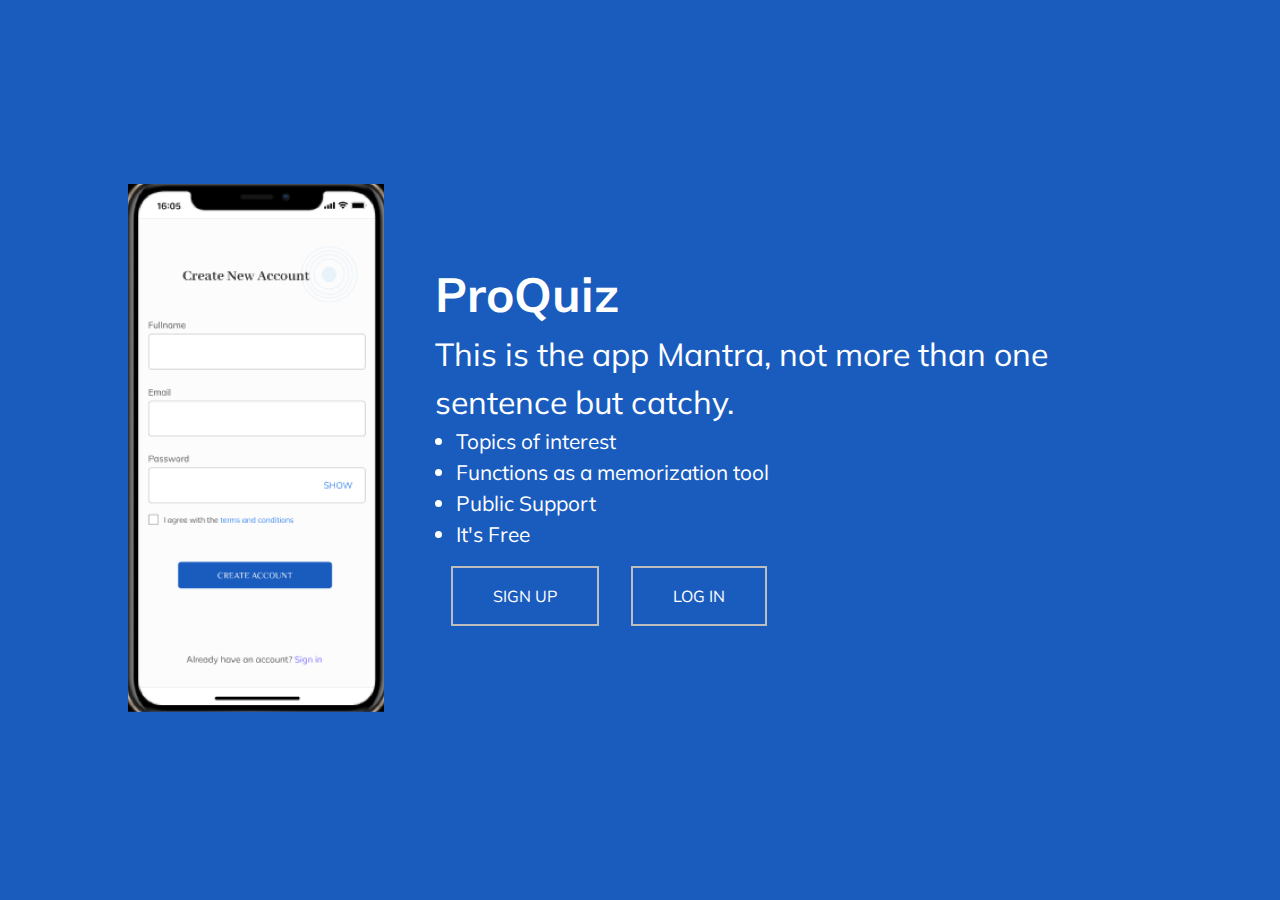
==== task1/landing-page/landing-page.html @ cf9de270 "Changing landing.html to landing-page.html" ====
<!DOCTYPE html>
<html lang="en">
    <head>
        <meta charset="UTF-8">
        <meta name="viewport" content="width=device-width, initial-scale=1.0">
        <title>ProQuiz | Landing Page</title>
        <link href="https://fonts.googleapis.com/css2?family=Mulish:wght@400;700&display=swap" rel="stylesheet">
        <link rel="stylesheet" href="../public/styles.css" type="text/css">
        <link rel="stylesheet" href="./landing-page.css" type="text/css">
    </head>
    <body>
        <main>
            <!-- Main section -->
            <section id="main-section" class="flex">
                <div id="main-div" class="flex">
                    <!-- Image container -->
                    <div id="image-div">
                        <img src="../public/images/phone.png" alt="">
                    </div>
                    <!-- Text section -->
                    <section id="text-section">
                        <h1>ProQuiz</h1>
                        <p id="mantra">This is the app Mantra, not more than one sentence but catchy.</p>
                        <ul id="features">
                            <li>Topics of interest</li>
                            <li>Functions as a memorization tool</li>
                            <li>Public Support</li>
                            <li>It's Free</li>
                        </ul>
                        <div id="links" class="flex">
                            <a href="../signup/signup.html">Sign up</a>
                            <a href="../login/login.html">Log in</a>
                        </div>
                    </section>
                </div>
            </section>
        </main>
    </body>
</html>
---- task1/public/styles.css ----
/* General styles */
:root {
    --primary-color: #1a5cbe;
    --dark-gray: #240c0c;
}

* {
    box-sizing: border-box;
    margin: 0;
    padding: 0;
}

html {
    font-size: 16px;
}

body {
    background-color: var(--primary-color);
    font-family: 'Mulish', sans-serif;
}

body.form-page {
    background-color: rgba(26, 92, 190, 0.7);
}

a {
    color: #fff;
    text-decoration: none;
}

a:hover {
    text-decoration: underline;
}

/* Main section */
#main-section {
    align-items: center;
    height: 100vh;
}

#main-div {
    align-items: center;
    flex-wrap: wrap;
    justify-content: space-between;
    margin: 0 auto;
    width: 80%;
}

/* Text section */
#text-section {
    color: #fff;
    line-height: 1.5;
    width: 70%;
}

h1 {
    font-size: 3rem;
}

#mantra {
    font-size: 2rem;
}

#features {
    font-size: 1.3rem;
    margin-left: 1em;
}

/* Image div */
#image-div {
    height: 85%;
    margin-right: 1.5em;
    min-width: 85px;
    overflow: hidden;
    width: 25%;
}

#image-div img {
    width: 100%;
}

/* Form section */
.form-section {
    align-items: center;
    background-color: var(--primary-color);
    color: #fff;
    flex-direction: column;
    height: 80%;
    left: 50%;
    max-width: 700px;
    padding: 1em;
    position: absolute;
    top: 50%;
    transform: translate(-50%, -50%);
    width: 90%;
}

form h2 {
    font-family: 'Abhaya Libre', sans-serif;
    font-weight: bold;
    margin: 1.5em 0;
}

.form-input {
    flex-direction: column;
    margin-bottom: 1em;
}

.form-input label {
    font-size: 0.875rem;
    font-weight: bold;
}

.form-input input {
    border: 1px solid #bdbdbd;
    font-family: 'Mulish', sans-serif;
    font-size: 1rem;
    font-weight: bold;
    margin: 0.4em 0;
    padding: 0.5em;
    width: 100%;
}

/* Password section */
.password-div {
    position: relative;
}

#password {
    padding-right: 3.5em;
}

.show {
    color: var(--primary-color);
    font-size: 0.8rem;
    font-weight: bold;
    position: absolute;
    right: 7px;
    text-transform: uppercase;
    top: 50%;
    transform: translateY(-50%);
}

.show:hover {
    color: #f00;
    cursor: pointer;
}

/* Submit button */
.submit-btn {
    background-color: #fff;
    border: none;
    box-shadow: 0px 4px 4px rgba(0, 0, 0, 0.25);
    color: var(--primary-color);
    cursor: pointer;
    display: block;
    font-family: 'Abhaya Libre', sans-serif;
    font-weight: bold;
    font-size: 1rem;
    margin: 2em 0;
    padding: 0.5em 2em;
}

/* General classes */
.flex {
    display: flex;
}

.dark-gray {
    color: var(--dark-gray);
}

.center button {
    margin: 1.5em auto;
}

/* Media queries */
@media (max-width: 900px) {
    html {
        font-size: 12px;
    }

    h1 {
        font-size: 2.5rem;
    }
}

@media (max-width: 500px) {
    #main-section {
        align-items: flex-start;
    }

    #main-div {
        justify-content: center;
        margin-top: 1em;
        width: 95%;
    }

    #text-section {
        width: 95%;
    }

    .form-input input {
        width: 100%;
    }
}
---- task1/landing-page/landing-page.css ----
/* Links */
#links {
    flex-wrap: wrap;
}

#links a {
    border: 2px solid #bdbdbd;
    color: #fff;
    display: block;
    margin: 1em;
    min-width: 50px;
    padding: 1em 2.5em;
    text-transform: uppercase;
}

#links a:hover {
    background-color: #fff;
    color: var(--primary-color);
}

/* Media queries */
@media (max-width: 400px) {
    #links a {
        padding: 1em;
    }
}
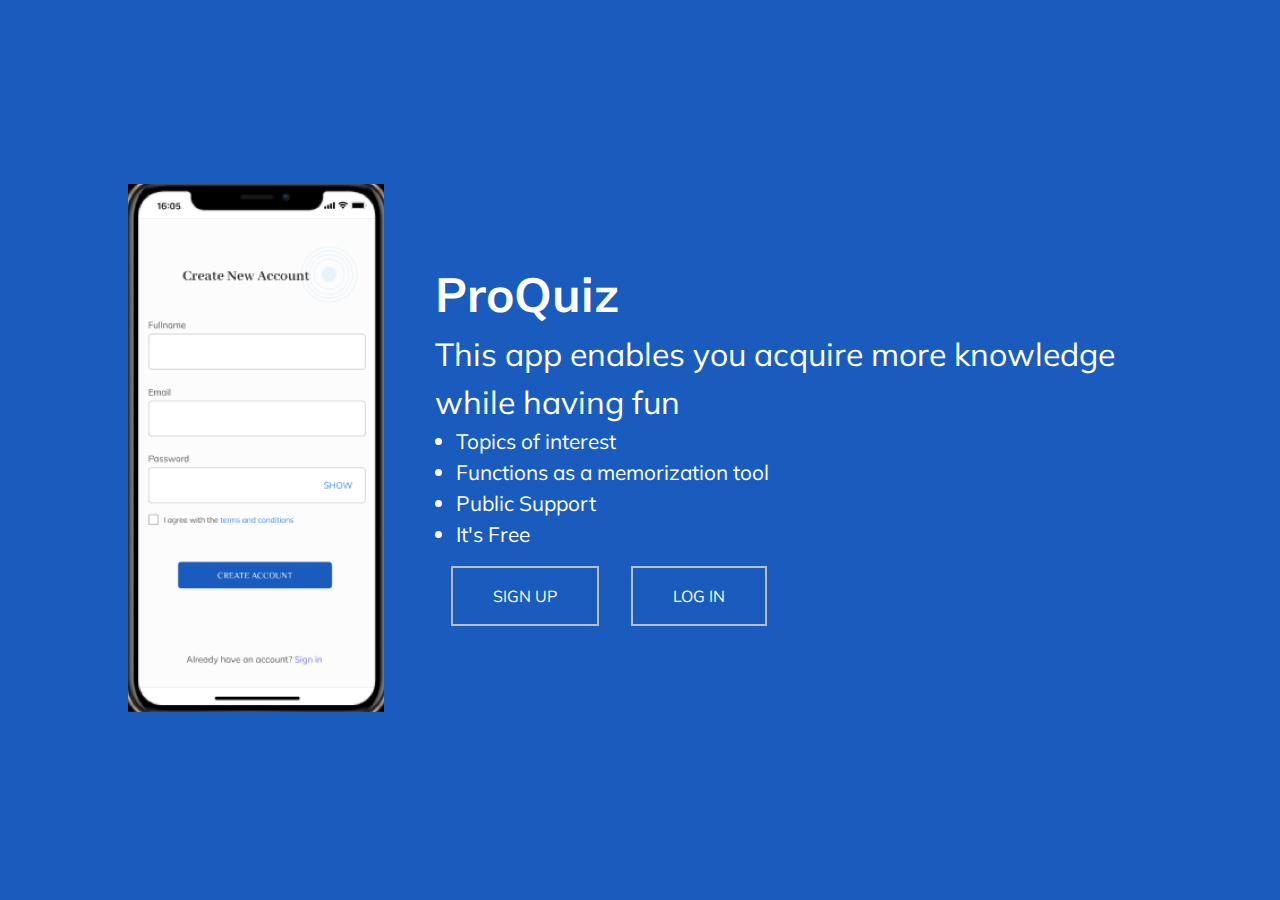
==== commit 322bb794: "Replaced directories with a modified one" ====
--- a/task1/landing-page/landing-page.html
+++ b/task1/landing-page/landing-page.html
@@ -20,7 +20,7 @@
                     <!-- Text section -->
                     <section id="text-section">
                         <h1>ProQuiz</h1>
-                        <p id="mantra">This is the app Mantra, not more than one sentence but catchy.</p>
+                        <p id="mantra">This app enables you acquire more knowledge while having fun</p>
                         <ul id="features">
                             <li>Topics of interest</li>
                             <li>Functions as a memorization tool</li>
@@ -36,4 +36,4 @@
             </section>
         </main>
     </body>
-</html>+</html>
--- a/task1/public/styles.css
+++ b/task1/public/styles.css
@@ -85,7 +85,6 @@
     background-color: var(--primary-color);
     color: #fff;
     flex-direction: column;
-    height: 80%;
     left: 50%;
     max-width: 700px;
     padding: 1em;
@@ -144,6 +143,27 @@
 .show:hover {
     color: #f00;
     cursor: pointer;
+}
+
+/* Links */
+#links {
+    flex-wrap: wrap;
+}
+
+#links a {
+    border: 2px solid #bdbdbd;
+    color: #fff;
+    display: block;
+    margin: 1em;
+    min-width: 50px;
+    padding: 1em 2.5em;
+    text-transform: uppercase;
+}
+
+#links a:hover {
+    background-color: #fff;
+    color: var(--primary-color);
+    text-decoration: none;
 }
 
 /* Submit button */
@@ -175,7 +195,7 @@
 }
 
 /* Media queries */
-@media (max-width: 900px) {
+@media (max-width: 600px) {
     html {
         font-size: 12px;
     }
@@ -186,20 +206,14 @@
 }
 
 @media (max-width: 500px) {
-    #main-section {
-        align-items: flex-start;
-    }
-
-    #main-div {
-        justify-content: center;
-        margin-top: 1em;
-        width: 95%;
-    }
-
     #text-section {
         width: 95%;
     }
 
+    form h2 {
+        margin: 0.7em;
+    }
+    
     .form-input input {
         width: 100%;
     }
--- a/task1/landing-page/landing-page.css
+++ b/task1/landing-page/landing-page.css
@@ -16,11 +16,4 @@
 #links a:hover {
     background-color: #fff;
     color: var(--primary-color);
-}
-
-/* Media queries */
-@media (max-width: 400px) {
-    #links a {
-        padding: 1em;
-    }
 }